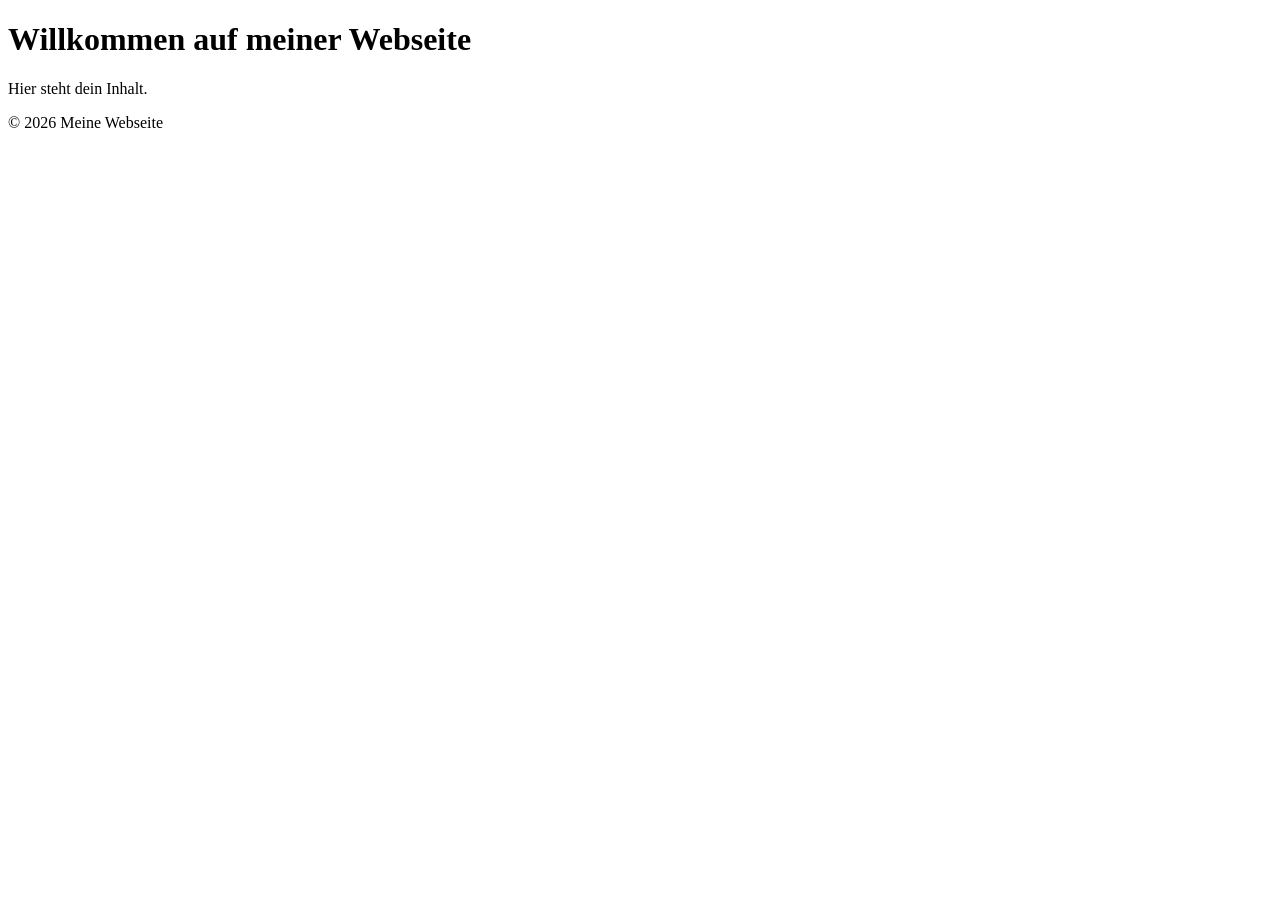
==== index.html @ 04d5dd32 "Portfolio gestartet" ====
<!DOCTYPE html>
<html lang="de">
<head>
  <meta charset="UTF-8">
  <meta name="viewport" content="width=device-width, initial-scale=1.0">
  <title>Meine Webseite</title>
</head>
<body>
  <header>
    <h1>Willkommen auf meiner Webseite</h1>
  </header>

  <main>
    <p>Hier steht dein Inhalt.</p>
  </main>

  <footer>
    <p>&copy; 2026 Meine Webseite</p>
  </footer>
</body>
</html>
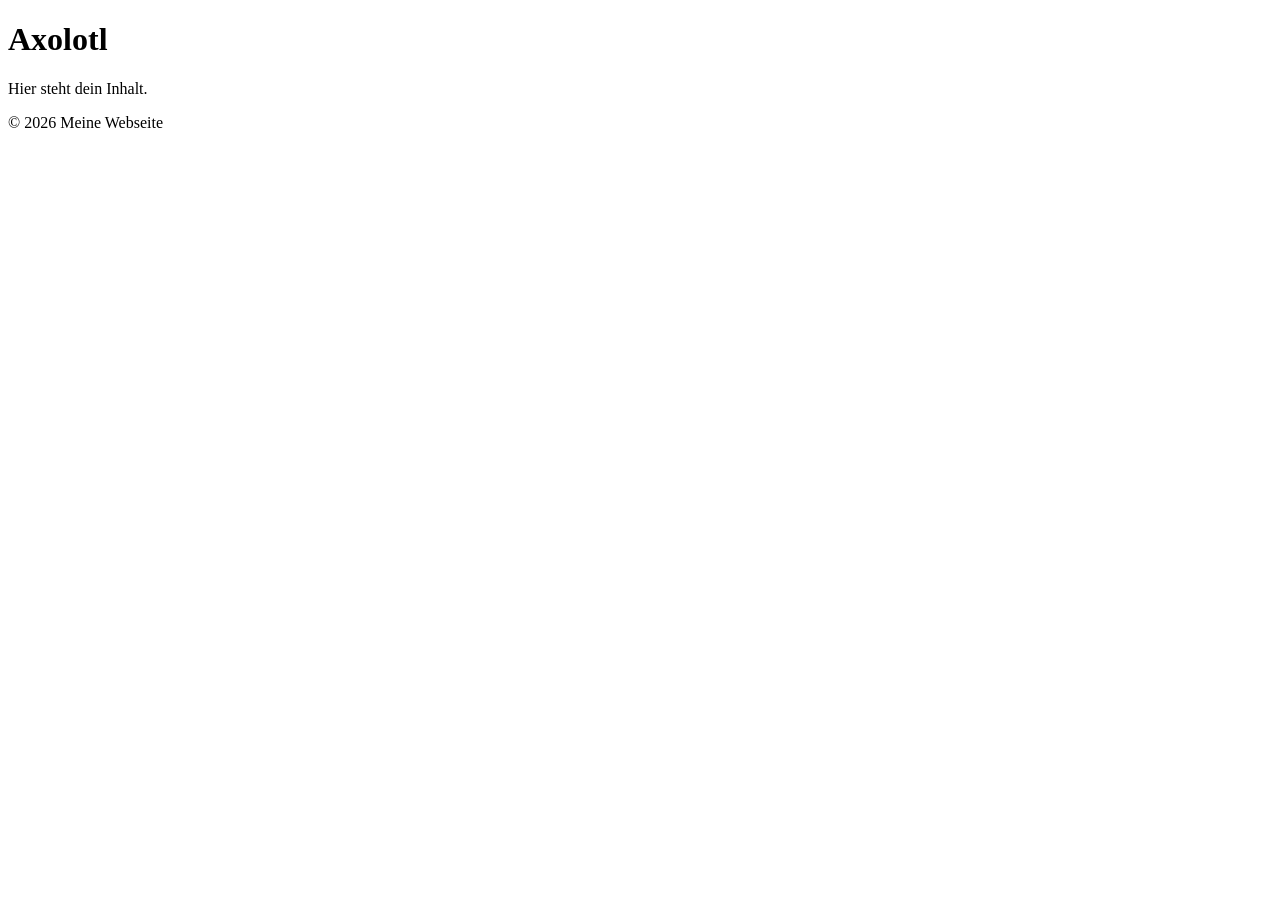
==== commit 63142ef7: "Titel und Überschrift auf Axolotl ändern" ====
--- a/index.html
+++ b/index.html
@@ -3,11 +3,11 @@
 <head>
   <meta charset="UTF-8">
   <meta name="viewport" content="width=device-width, initial-scale=1.0">
-  <title>Meine Webseite</title>
+  <title>Axolotl </title>
 </head>
 <body>
   <header>
-    <h1>Willkommen auf meiner Webseite</h1>
+    <h1>Axolotl</h1>
   </header>
 
   <main>
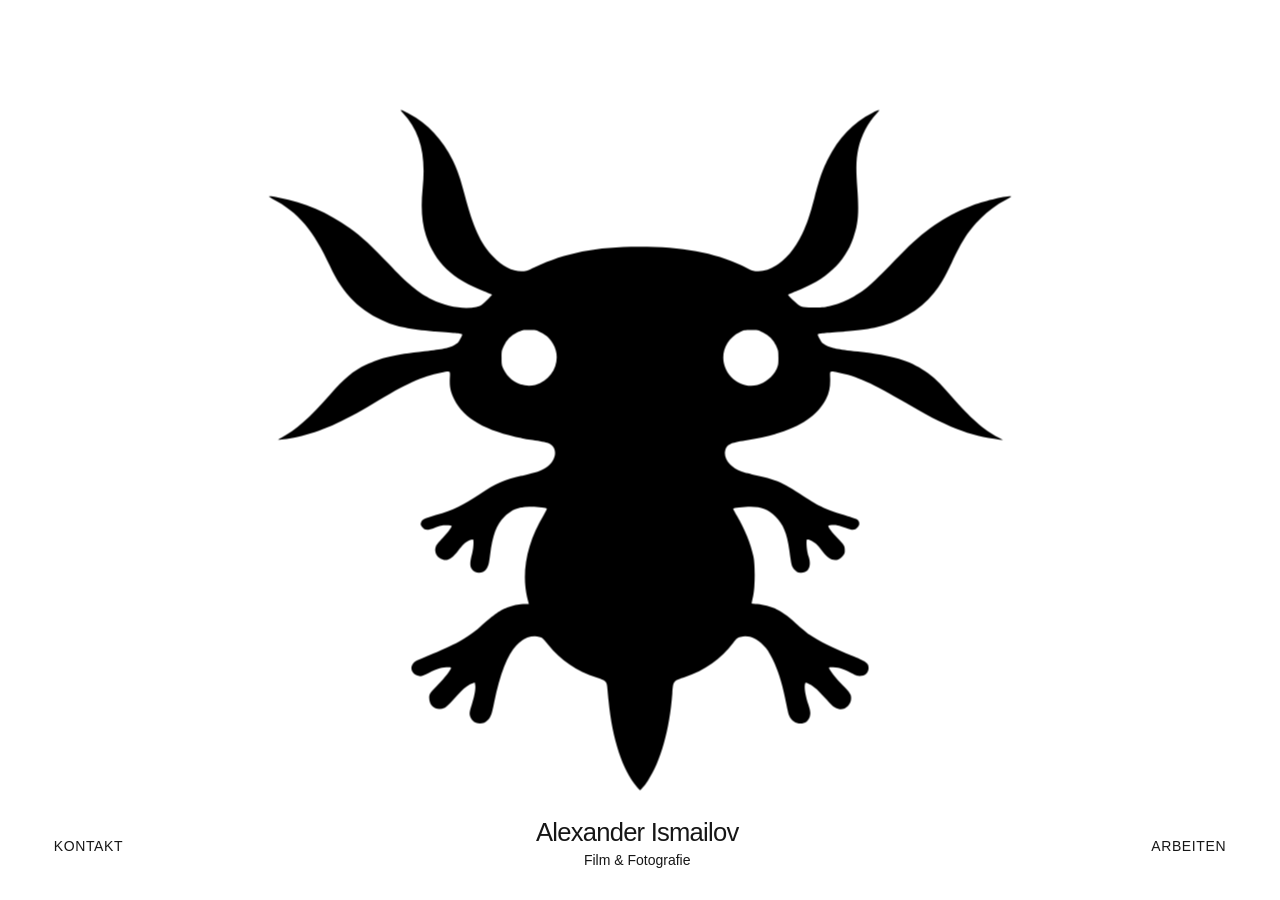
==== commit 1988e017: "Film- und Fotoportfolio veröffentlichen" ====
--- a/index.html
+++ b/index.html
@@ -1,21 +1,171 @@
-<!DOCTYPE html>
+<!doctype html>
 <html lang="de">
-<head>
-  <meta charset="UTF-8">
-  <meta name="viewport" content="width=device-width, initial-scale=1.0">
-  <title>Axolotl </title>
-</head>
-<body>
-  <header>
-    <h1>Axolotl</h1>
-  </header>
+  <head>
+    <meta charset="utf-8">
+    <meta
+      name="viewport"
+      content="width=device-width, initial-scale=1, viewport-fit=cover">
+    <meta name="theme-color" content="#ffffff">
+    <meta
+      name="description"
+      content="Film und Fotografie von Alexander Ismailov aus Emden.">
+    <title>Alexander Ismailov — Film &amp; Fotografie</title>
+    <link rel="icon" href="assets/axolotl.svg" type="image/svg+xml">
+    <link rel="stylesheet" href="styles.css">
+    <script src="beispielmedien.js" defer></script>
+    <script src="media/katalog.js" defer></script>
+    <script src="media/details.js" defer></script>
+    <script src="app.js" defer></script>
+  </head>
+  <body>
+    <main class="scroll-root" id="portfolio" tabindex="-1">
+      <aside class="contact-strip" id="kontakt-oben" aria-label="Kontakt">
+        <span class="contact-label">Kontakt</span>
+        <div class="contact-person">
+          Alexander Ismailov
+          <span>Film &amp; Fotografie · Emden</span>
+        </div>
+        <div class="contact-email" data-contact></div>
+        <button
+          class="close-contact icon-button"
+          type="button"
+          aria-label="Zurück zum Logo"
+        >
+          ×
+        </button>
+      </aside>
 
-  <main>
-    <p>Hier steht dein Inhalt.</p>
-  </main>
+      <header class="hero-film" id="start">
+        <div class="hero-stage film">
+          <div class="hero-white" aria-hidden="true"></div>
+          <img
+            class="hero-logo"
+            src="assets/axolotl.svg"
+            alt=""
+            width="1000"
+            height="915">
+          <div class="hero-cues">
+            <button class="contact-trigger text-button" type="button">
+              Kontakt
+            </button>
+            <h1>
+              Alexander Ismailov
+              <span>Film &amp; Fotografie</span>
+            </h1>
+            <button class="work-trigger text-button" type="button">
+              Arbeiten
+            </button>
+          </div>
+        </div>
+      </header>
 
-  <footer>
-    <p>&copy; 2026 Meine Webseite</p>
-  </footer>
-</body>
+      <div id="film-auswahl"></div>
+      <div id="film-archiv" hidden></div>
+      <div class="archive-control" hidden>
+        <button type="button" aria-expanded="false" aria-controls="film-archiv">
+          Weitere Filme zeigen
+        </button>
+      </div>
+
+      <section class="gallery" id="fotografie" aria-labelledby="foto-titel">
+        <header class="gallery-header">
+          <h2 id="foto-titel">Fotografie</h2>
+          <p class="gallery-note">Ausgewählte Arbeiten</p>
+        </header>
+        <div class="photo-grid" id="foto-auswahl"></div>
+
+        <section class="photo-archive" aria-labelledby="archiv-titel">
+          <header class="archive-header">
+            <h3 id="archiv-titel">Fotogalerie</h3>
+            <div class="gallery-controls">
+              <button
+                type="button"
+                id="zurueck"
+                aria-label="Vorheriges Foto"
+                aria-controls="fotostrecke"
+              >
+                ←
+              </button>
+              <span
+                id="bildnummer"
+                aria-live="polite"
+                aria-atomic="true"
+              ></span>
+              <button
+                type="button"
+                id="weiter"
+                aria-label="Nächstes Foto"
+                aria-controls="fotostrecke"
+              >
+                →
+              </button>
+            </div>
+          </header>
+          <div
+            class="photo-track"
+            id="fotostrecke"
+            tabindex="0"
+            role="region"
+            aria-label="Bilder durchblättern"
+          ></div>
+        </section>
+      </section>
+
+      <footer class="footer" id="kontakt">
+        <div class="footer-top">
+          <span class="eyebrow">Alexander Ismailov</span>
+          <button class="back-top text-button" type="button">
+            Zurück zum Anfang
+          </button>
+        </div>
+        <h2>Kontakt.</h2>
+        <div class="footer-contact">
+          <div data-contact></div>
+          <p>
+            Film &amp; Fotografie
+            <br>
+            Emden, Deutschland
+          </p>
+        </div>
+        <div class="footer-bottom">
+          <a href="assets/axolotl.svg" download>Axolotl-Signet</a>
+          <details class="credits">
+            <summary>Medienquellen</summary>
+            <ul id="quellen"></ul>
+          </details>
+        </div>
+      </footer>
+    </main>
+
+    <!-- Jeder Film erhält dieselben Steuerelemente. app.js setzt Titel und Quelle ein. -->
+    <template id="film-vorlage">
+      <div class="film-player" data-view="crop">
+        <video muted loop playsinline preload="none"></video>
+        <div class="film-shade" aria-hidden="true"></div>
+        <div class="film-description">
+          <span class="eyebrow"></span>
+          <h2></h2>
+        </div>
+        <div class="film-controls">
+          <button type="button" data-action="play">Abspielen</button>
+          <button type="button" data-action="sound" aria-pressed="false">
+            Ton
+          </button>
+          <button type="button" data-action="frame">
+            <svg viewBox="0 0 24 24" aria-hidden="true">
+              <path d="M3 8V5h5m8 0h5v3m0 8v3h-5M8 19H3v-3" />
+            </svg>
+            <span>Ganzes Bild</span>
+          </button>
+        </div>
+        <p class="media-message" role="status"></p>
+      </div>
+    </template>
+    <dialog class="screen-dialog" aria-label="Film im Vollbild"></dialog>
+    <noscript>
+      <p class="no-script">
+        Bitte aktiviere JavaScript, um die Filme und Fotos zu laden.
+      </p>
+    </noscript>
+  </body>
 </html>
--- a/styles.css
+++ b/styles.css
@@ -0,0 +1,1047 @@
+/* Grundlagen: Farben, Typografie und Seitenabstand.
+   --gutter wächst mit der Fensterbreite und bleibt zwischen 24 und 80 Pixeln. */
+:root {
+  --ink: #090909;
+  --paper: #fff;
+  --contact: #686868;
+  --gutter: clamp(24px, 4.2vw, 80px);
+  --screen: 100dvh;
+  color-scheme: light;
+  font-family: Arial, Helvetica, sans-serif;
+  font-synthesis: none;
+  font-weight: 400;
+  background: var(--paper);
+  color: var(--ink);
+}
+
+* {
+  box-sizing: border-box;
+}
+
+html,
+body {
+  width: 100%;
+  height: 100%;
+  margin: 0;
+  overflow: hidden;
+  overscroll-behavior: none;
+}
+
+button,
+a {
+  -webkit-tap-highlight-color: transparent;
+}
+
+button {
+  font: inherit;
+  color: inherit;
+  cursor: pointer;
+  border: 0;
+  background: none;
+}
+
+a {
+  color: inherit;
+  text-decoration: none;
+}
+
+button:focus-visible,
+a:focus-visible,
+summary:focus-visible {
+  outline: 2px solid currentColor;
+  outline-offset: 7px;
+}
+
+button:disabled {
+  cursor: default;
+}
+
+svg {
+  display: block;
+  width: 24px;
+  height: 24px;
+  fill: none;
+  stroke: currentColor;
+  stroke-width: 1.5;
+  stroke-linecap: round;
+  stroke-linejoin: round;
+}
+
+[hidden] {
+  display: none !important;
+}
+
+/* Scrollbereich: Das Portfolio scrollt innerhalb von <main>. app.js setzt
+   die Startposition beim Logo und blendet die Seite über .is-ready ein. */
+.scroll-root {
+  position: fixed;
+  inset: 0;
+  height: 100dvh;
+  overflow-y: auto;
+  overflow-x: hidden;
+  overscroll-behavior: none;
+  scrollbar-width: none;
+  overflow-anchor: none;
+  touch-action: pan-y pinch-zoom;
+  opacity: 0;
+  outline: none !important;
+}
+
+.scroll-root::-webkit-scrollbar {
+  display: none;
+}
+
+.is-ready .scroll-root {
+  opacity: 1;
+}
+
+/* Kontaktleiste: Das Raster ordnet Beschriftung, Name, E-Mail und Schließen-Knopf an. */
+.contact-strip {
+  min-height: 144px;
+  padding: 28px var(--gutter);
+  padding-top: max(28px, env(safe-area-inset-top));
+  display: grid;
+  grid-template-columns: 1fr 1.5fr 1.5fr 44px;
+  gap: 24px;
+  align-items: center;
+  background: var(--contact);
+  color: white;
+}
+
+.contact-label {
+  text-transform: uppercase;
+  font-size: 0.8rem;
+  letter-spacing: 0.12em;
+}
+
+.contact-person {
+  font-size: 1.25rem;
+  line-height: 1.4;
+}
+
+.contact-person > span,
+.contact-email > span {
+  display: block;
+  font-size: 0.8125rem;
+  margin-top: 5px;
+  color: #e1e1e1;
+}
+
+.contact-email > a {
+  font-size: clamp(1rem, 1.7vw, 1.625rem);
+  white-space: nowrap;
+}
+
+.contact-email a span {
+  display: inline-block;
+  margin-left: 12px;
+}
+
+.icon-button {
+  display: inline-flex;
+  align-items: center;
+  justify-content: center;
+  width: 44px;
+  height: 44px;
+  border-radius: 50%;
+  padding: 10px;
+}
+
+.close-contact {
+  border: 1px solid #ffffff55;
+}
+
+/* Filmauftakt: Die zusätzliche Höhe schafft den Scrollweg für die Animation.
+   Die Filmbühne bleibt dabei durch position: sticky am oberen Rand stehen. */
+.hero-film {
+  height: 220dvh;
+  position: relative;
+}
+
+.film {
+  background: #14191c;
+  position: relative;
+  color: white;
+  overflow: hidden;
+}
+
+.hero-stage {
+  position: sticky;
+  top: 0;
+  height: var(--screen);
+  min-height: 420px;
+  isolation: isolate;
+}
+
+.film video {
+  display: block;
+  position: absolute;
+  inset: 0;
+  width: 100%;
+  height: 100%;
+  object-fit: cover;
+  z-index: 0;
+}
+
+.film-shade {
+  position: absolute;
+  inset: 0;
+  background: linear-gradient(
+    180deg,
+    #00000016 0%,
+    transparent 30%,
+    transparent 55%,
+    #0000006b 100%
+  );
+  z-index: 1;
+  pointer-events: none;
+}
+
+/* Über dem Video liegen die weiße Fläche und das Logo. app.js verändert beim
+   Scrollen die CSS-Variablen für Deckkraft, Helligkeit und Größe des Logos. */
+.hero-white {
+  position: absolute;
+  inset: 0;
+  background: #fff;
+  z-index: 2;
+  opacity: var(--white-opacity, 1);
+  pointer-events: none;
+}
+
+.hero-logo {
+  position: absolute;
+  width: min(89vw, 83dvh);
+  height: min(89vw, 83dvh);
+  top: 50%;
+  left: 50%;
+  transform: translate(-50%, -50%) scale(var(--logo-scale, 1));
+  opacity: var(--logo-opacity, 1);
+  z-index: 3;
+  pointer-events: none;
+  will-change: opacity, transform;
+}
+
+.hero-cues {
+  position: absolute;
+  z-index: 4;
+  bottom: 32px;
+  left: var(--gutter);
+  right: var(--gutter);
+  display: flex;
+  justify-content: space-between;
+  color: #161616;
+  opacity: var(--cues-opacity, 1);
+}
+
+.text-button {
+  font-size: 0.8125rem;
+  letter-spacing: 0.045em;
+  padding: 12px 0;
+  display: inline-flex;
+  align-items: center;
+  gap: 18px;
+}
+
+.hero-cues .text-button {
+  text-transform: uppercase;
+}
+
+.text-button span {
+  font-size: 1.125rem;
+}
+
+.text-button:hover,
+.contact-email a:hover,
+.footer-contact a:hover {
+  opacity: 0.65;
+}
+
+/* Filmabschnitte: Beschriftung und Bedienelemente liegen über dem Video. */
+.regular-film {
+  height: 100dvh;
+  min-height: 540px;
+}
+
+/* Hier steht der Filmtitel mit seiner Quellenangabe. Der ganze Block ist
+   zunächst transparent. app.js setzt kurzzeitig .is-described am Player. */
+.film-description {
+  position: absolute;
+  bottom: 64px;
+  left: var(--gutter);
+  right: 210px;
+  z-index: 4;
+  opacity: 0;
+  transform: translateY(8px);
+  transition:
+    opacity 0.9s ease,
+    transform 0.9s ease;
+  pointer-events: none;
+}
+
+.film.is-described .film-description {
+  opacity: 1;
+  transform: translateY(0);
+}
+
+.eyebrow {
+  font-size: 0.75rem;
+  letter-spacing: 0.12em;
+  text-transform: uppercase;
+  line-height: 1.5;
+}
+
+.film-description h2 {
+  font-size: clamp(2rem, 4.8vw, 5rem);
+  font-weight: 400;
+  letter-spacing: -0.045em;
+  line-height: 1.05;
+  margin: 15px 0 14px;
+}
+
+.film-controls {
+  position: absolute;
+  bottom: 64px;
+  right: var(--gutter);
+  z-index: 5;
+  display: flex;
+  gap: 12px;
+  align-items: center;
+}
+
+/* Beim ersten Film gibt app.js die Bedienelemente über .is-revealed frei,
+   sobald das Logo beim Scrollen weit genug ausgeblendet ist. */
+.hero-stage .film-controls {
+  opacity: var(--film-ui-opacity, 0);
+  pointer-events: none;
+}
+
+.hero-stage.is-revealed .film-controls {
+  pointer-events: auto;
+}
+
+.hero-stage:not(.is-revealed) .film-description {
+  opacity: 0;
+}
+
+.media-message {
+  position: absolute;
+  z-index: 6;
+  bottom: 28px;
+  right: var(--gutter);
+  left: var(--gutter);
+  text-align: right;
+  font-size: 0.8125rem;
+  line-height: 1.4;
+  margin: 0;
+  pointer-events: none;
+}
+
+/* Fotogalerie: Zwei unterschiedlich breite Spalten und individuelle Abstände
+   versetzen die Bilder gegeneinander. */
+.gallery {
+  padding: 120px var(--gutter) 140px;
+  background: white;
+}
+
+.gallery-header {
+  position: relative;
+  margin-bottom: 90px;
+}
+
+.gallery-header h2 {
+  font-weight: 400;
+  letter-spacing: -0.07em;
+  line-height: 1;
+  margin: 26px 0 22px;
+  font-size: clamp(3.6rem, 10vw, 10rem);
+}
+
+.gallery-header h2 span {
+  font-size: 0.9rem;
+  vertical-align: top;
+  letter-spacing: 0;
+  display: inline-block;
+  margin: 12px 0 0 12px;
+}
+
+.gallery-note {
+  font-size: 0.8125rem;
+  color: #646464;
+}
+
+.photo-grid {
+  display: grid;
+  grid-template-columns: 1.15fr 1fr;
+  gap: 110px 9vw;
+  align-items: start;
+}
+
+.photo {
+  margin: 0;
+  min-width: 0;
+}
+
+.photo img {
+  display: block;
+  width: 100%;
+  height: auto;
+  object-fit: cover;
+  background: #e7e7e7;
+}
+
+.photo-1 img {
+  aspect-ratio: 4/5;
+}
+
+.photo-2 {
+  padding-top: 24%;
+}
+
+.photo-2 img {
+  aspect-ratio: 4/5;
+}
+
+.photo-3 {
+  width: 82%;
+  margin-top: -12%;
+}
+
+.photo-3 img {
+  aspect-ratio: 4/5;
+}
+
+.photo-4 {
+  margin-top: 10%;
+}
+
+.photo-4 img {
+  aspect-ratio: 7/5;
+}
+
+.photo figcaption {
+  display: flex;
+  justify-content: space-between;
+  gap: 10px;
+  margin-top: 16px;
+  font-size: 0.75rem;
+  line-height: 1.5;
+  letter-spacing: 0.015em;
+}
+
+.photo-category {
+  color: #6b6b6b;
+}
+
+.photo img.is-missing {
+  display: none;
+}
+
+.photo-error {
+  display: grid;
+  place-items: center;
+  aspect-ratio: 4/5;
+  background: #efefef;
+  color: #555;
+  padding: 24px;
+  text-align: center;
+}
+
+/* Fußbereich mit Kontaktmöglichkeiten und aufklappbaren Bildnachweisen. */
+.footer {
+  background: #151515;
+  color: #fff;
+  padding: 50px var(--gutter) 32px;
+}
+
+.footer-top {
+  display: flex;
+  align-items: center;
+  justify-content: space-between;
+  gap: 24px;
+}
+
+.footer h2 {
+  font-size: clamp(5rem, 17vw, 18rem);
+  line-height: 0.9;
+  letter-spacing: -0.075em;
+  font-weight: 400;
+  margin: 100px 0 60px;
+}
+
+.footer-contact {
+  display: flex;
+  justify-content: space-between;
+  align-items: start;
+  gap: 32px;
+  padding-bottom: 110px;
+}
+
+.footer-contact a {
+  font-size: clamp(1.35rem, 3.2vw, 3.5rem);
+  letter-spacing: -0.025em;
+  overflow-wrap: anywhere;
+}
+
+.footer-contact a span {
+  display: inline-block;
+  margin-left: 20px;
+}
+
+.footer-contact p {
+  font-size: 0.9375rem;
+  line-height: 1.65;
+  color: #c6c6c6;
+  margin: 0;
+  flex-shrink: 0;
+}
+
+.footer-bottom {
+  border-top: 1px solid #ffffff30;
+  padding-top: 24px;
+  display: flex;
+  justify-content: space-between;
+  align-items: start;
+  gap: 24px;
+  font-size: 0.75rem;
+  line-height: 1.5;
+  color: #aaa;
+}
+
+.footer-bottom a:hover {
+  color: white;
+}
+
+.credits {
+  max-width: 470px;
+  text-align: right;
+}
+
+.credits summary {
+  cursor: pointer;
+  list-style: none;
+  text-decoration: underline;
+  text-underline-offset: 4px;
+}
+
+.credits summary::-webkit-details-marker {
+  display: none;
+}
+
+.no-script {
+  position: fixed;
+  bottom: 0;
+  left: 0;
+  right: 0;
+  padding: 16px;
+  background: #fff;
+  color: #000;
+  z-index: 20;
+}
+
+/* Große Bildschirme: Das Logo bekommt mehr Platz. */
+@media (min-width: 1600px) {
+  .hero-logo {
+    width: min(90vw, 89dvh);
+    height: min(90vw, 89dvh);
+  }
+}
+
+/* Schmale Bildschirme: Die Kontaktleiste wird zweispaltig. Filmtitel und
+   Bedienelemente stehen übereinander, damit sie sich nicht überdecken. */
+@media (max-width: 760px) {
+  :root {
+    --gutter: 24px;
+  }
+
+  .contact-strip {
+    grid-template-columns: 1fr 44px;
+    gap: 12px;
+    min-height: 194px;
+    padding-top: max(20px, env(safe-area-inset-top));
+    padding-bottom: 20px;
+  }
+
+  .contact-label {
+    display: none;
+  }
+
+  .contact-person {
+    font-size: 1.05rem;
+  }
+
+  .contact-person > span {
+    font-size: 0.75rem;
+  }
+
+  .contact-email {
+    grid-column: 1;
+    grid-row: 2;
+  }
+
+  .contact-email > a {
+    font-size: 1.25rem;
+  }
+
+  .contact-email > span {
+    font-size: 0.75rem;
+  }
+
+  .close-contact {
+    grid-column: 2;
+    grid-row: 1/3;
+  }
+
+  .hero-logo {
+    width: 94vw;
+    height: 94vw;
+    max-height: 78dvh;
+    max-width: 78dvh;
+  }
+
+  .hero-cues {
+    bottom: max(26px, env(safe-area-inset-bottom));
+  }
+
+  .hero-film {
+    height: 205dvh;
+  }
+
+  .hero-stage {
+    min-height: 360px;
+  }
+
+  .regular-film {
+    min-height: 480px;
+  }
+
+  .film-description {
+    bottom: 114px;
+    right: var(--gutter);
+  }
+
+  .film-description h2 {
+    font-size: clamp(2rem, 8.5vw, 3.5rem);
+    max-width: 90%;
+    margin: 12px 0;
+  }
+
+  .film-controls {
+    bottom: max(34px, env(safe-area-inset-bottom));
+    gap: 10px;
+  }
+
+  .media-message {
+    bottom: 10px;
+    font-size: 0.75rem;
+  }
+
+  .gallery {
+    padding: 78px var(--gutter) 84px;
+  }
+
+  .gallery-header {
+    margin-bottom: 55px;
+  }
+
+  .gallery-header h2 {
+    font-size: clamp(2.5rem, 12.3vw, 5.8rem);
+    letter-spacing: -0.06em;
+    white-space: nowrap;
+  }
+
+  .gallery-header h2 span {
+    font-size: 0.75rem;
+    margin: 4px 0 0 3px;
+  }
+
+  .photo-grid {
+    gap: 42px 20px;
+    grid-template-columns: 1fr 1fr;
+  }
+
+  .photo-1 {
+    grid-column: 1/-1;
+    width: 88%;
+  }
+
+  .photo-2 {
+    grid-column: 1/-1;
+    justify-self: end;
+    width: 75%;
+    padding-top: 0;
+  }
+
+  .photo-3 {
+    width: 100%;
+    margin-top: 0;
+  }
+
+  .photo-4 {
+    margin-top: 55%;
+  }
+
+  .photo-4 img {
+    aspect-ratio: 4/5;
+  }
+
+  .photo figcaption {
+    font-size: 0.75rem;
+    flex-direction: column;
+    gap: 2px;
+    margin-top: 12px;
+  }
+
+  .photo-category {
+    display: none;
+  }
+
+  .footer {
+    padding-top: 32px;
+  }
+
+  .footer-top {
+    align-items: start;
+  }
+
+  .footer-top .eyebrow {
+    max-width: 130px;
+  }
+
+  .back-top {
+    font-size: 0.75rem;
+    padding-top: 0;
+    gap: 8px;
+  }
+
+  .footer h2 {
+    font-size: clamp(4.7rem, 19vw, 9rem);
+    margin: 80px 0 40px;
+  }
+
+  .footer-contact {
+    flex-direction: column;
+    padding-bottom: 65px;
+    gap: 36px;
+  }
+
+  .footer-contact a {
+    font-size: clamp(1.25rem, 6.5vw, 2.5rem);
+  }
+
+  .footer-contact a span {
+    margin-left: 10px;
+  }
+
+  .footer-bottom {
+    display: grid;
+    grid-template-columns: 1fr 1fr;
+    gap: 22px 10px;
+  }
+
+  .footer-bottom > a {
+    text-align: right;
+  }
+
+  .credits {
+    grid-column: 1/-1;
+    text-align: left;
+  }
+
+  .footer-contact p {
+    font-size: 0.875rem;
+  }
+}
+
+/* Niedrige Fenster im Querformat: Kleinere Abstände halten die Filmsteuerung im Bild. */
+@media (max-height: 500px) and (orientation: landscape) {
+  .hero-logo {
+    width: 76dvh;
+    height: 76dvh;
+  }
+
+  .hero-cues {
+    bottom: 10px;
+  }
+
+  .film-description {
+    bottom: 35px;
+  }
+
+  .film-description h2 {
+    font-size: 2rem;
+  }
+
+  .film-controls {
+    bottom: 35px;
+  }
+
+  .regular-film,
+  .hero-stage {
+    min-height: 100dvh;
+  }
+}
+
+/* Bei reduzierter Bewegung entfallen CSS-Animationen und Übergänge. */
+@media (prefers-reduced-motion: reduce) {
+  *,
+  *::before,
+  *::after {
+    animation: none !important;
+    transition: none !important;
+    scroll-behavior: auto !important;
+  }
+
+  .hero-logo {
+    will-change: auto;
+  }
+}
+
+.text-button {
+  font-size: 0.875rem;
+}
+
+.hero-logo {
+  /* Beim Öffnen der Kontaktleiste korrigiert app.js die vertikale Logoposition. */
+  margin-top: var(--pull-offset, 0px);
+}
+
+@media (max-width: 760px) {
+  .contact-person,
+  .contact-email {
+    min-width: 0;
+  }
+
+  .contact-email > a {
+    white-space: normal;
+    overflow-wrap: anywhere;
+  }
+
+  .gallery-header h2 {
+    white-space: normal;
+    overflow-wrap: anywhere;
+  }
+}
+
+/* Das SVG wird als Bild geladen. Seine Helligkeit folgt dem Intro beim Scrollen. */
+.hero-logo {
+  object-fit: contain;
+  background: transparent;
+  filter: invert(var(--logo-brightness, 0));
+}
+.hero-cues {
+  align-items: end;
+  gap: 1rem;
+}
+.hero-cues h1 {
+  margin: 0;
+  text-align: center;
+  font-size: clamp(1rem, 2vw, 1.6rem);
+  font-weight: 500;
+  letter-spacing: -0.03em;
+}
+.hero-cues h1 span {
+  display: block;
+  margin-top: 0.35em;
+  font-size: 0.875rem;
+  font-weight: 400;
+  letter-spacing: 0;
+}
+.hero-cues button {
+  min-height: 44px;
+}
+
+/* object-fit: contain hält die Proportionen. Nur der Ausschnitt wird vergrößert. */
+.film-player {
+  position: absolute;
+  inset: 0;
+  overflow: hidden;
+  background: #111;
+  color: white;
+}
+.film-player video {
+  display: block;
+  position: absolute;
+  inset: 0;
+  width: 100%;
+  height: 100%;
+  object-fit: contain;
+  transform: scale(1);
+  transition: transform 650ms cubic-bezier(0.2, 0.72, 0.25, 1);
+}
+.film-player[data-view="crop"] video {
+  transform: scale(var(--crop-scale, 1.12));
+}
+.film-player.is-described .film-description {
+  opacity: 1;
+  transform: translateY(0);
+}
+.film-description {
+  right: min(45%, 26rem);
+}
+.film-controls {
+  gap: 0.5rem;
+  flex-wrap: wrap;
+}
+.film-controls button,
+.archive-control button,
+.gallery-controls button {
+  display: inline-flex;
+  align-items: center;
+  justify-content: center;
+  gap: 0.5rem;
+  min-height: 44px;
+  min-width: 44px;
+  padding: 0.65rem 1rem;
+  border: 1px solid currentColor;
+  border-radius: 2rem;
+  font-size: 0.875rem;
+}
+.film-controls button {
+  background: #151515db;
+  color: white;
+  border-color: #ffffff80;
+}
+.film-controls button:hover,
+.film-controls button[aria-pressed="true"] {
+  background: white;
+  color: #151515;
+}
+.film-controls svg {
+  width: 18px;
+  height: 18px;
+}
+.hero-stage .film-controls {
+  opacity: 0;
+  transition: opacity 0.35s;
+}
+.hero-stage.is-revealed .film-controls {
+  opacity: 1;
+}
+.screen-dialog {
+  position: fixed;
+  inset: 0;
+  margin: 0;
+  border: 0;
+  padding: 0;
+  width: 100%;
+  height: 100dvh;
+  max-width: none;
+  max-height: none;
+  background: black;
+}
+.screen-dialog::backdrop {
+  background: black;
+}
+.film-player[data-view="full"] .film-controls {
+  opacity: 1;
+  pointer-events: auto;
+}
+
+.archive-control {
+  padding: 2rem var(--gutter);
+  background: #151515;
+  color: white;
+  text-align: center;
+}
+.archive-control button:hover {
+  background: white;
+  color: #151515;
+}
+
+/* Eine Folie füllt genau die Breite des Scrollbereichs. Das Einrasten
+   funktioniert auch beim Wischen ohne eigenen Touch-Event-Handler. */
+.photo-archive {
+  margin-top: clamp(5rem, 12vw, 12rem);
+  border-top: 1px solid #c4c4c4;
+  padding-top: 1.5rem;
+}
+.archive-header,
+.gallery-controls {
+  display: flex;
+  align-items: center;
+  gap: 0.75rem;
+}
+.archive-header {
+  justify-content: space-between;
+  flex-wrap: wrap;
+  margin-bottom: 1.5rem;
+}
+.archive-header h3 {
+  margin: 0;
+  font-size: clamp(1.7rem, 4vw, 4rem);
+  font-weight: 400;
+  letter-spacing: -0.055em;
+}
+.gallery-controls {
+  font-variant-numeric: tabular-nums;
+  font-size: 0.875rem;
+}
+.gallery-controls button {
+  padding: 0;
+  font-size: 1.25rem;
+}
+.gallery-controls button:disabled {
+  opacity: 0.35;
+}
+.photo-track {
+  display: flex;
+  overflow-x: auto;
+  scroll-snap-type: x mandatory;
+  overscroll-behavior-x: contain;
+}
+.gallery-slide {
+  flex: 0 0 100%;
+  min-width: 0;
+  margin: 0;
+  scroll-snap-align: start;
+}
+.gallery-slide img,
+.gallery-slide .photo-error {
+  display: block;
+  width: 100%;
+  height: clamp(16rem, 68dvh, 55rem);
+  object-fit: contain;
+  background: #f1f1ef;
+}
+.gallery-slide figcaption {
+  padding: 0.8rem 0;
+  font-size: 0.875rem;
+}
+.photo-track:focus-visible {
+  outline: 2px solid currentColor;
+  outline-offset: 4px;
+}
+@media (max-width: 760px) {
+  .film-description {
+    right: var(--gutter);
+    bottom: 7rem;
+  }
+  .film-controls {
+    left: var(--gutter);
+    right: auto;
+  }
+  .film-controls button {
+    padding-inline: 0.75rem;
+  }
+  .gallery-slide img,
+  .gallery-slide .photo-error {
+    height: clamp(15rem, 52dvh, 36rem);
+  }
+  .hero-cues {
+    gap: 0.25rem;
+  }
+  .hero-cues h1 {
+    font-size: 1rem;
+  }
+  .hero-cues h1 span {
+    font-size: 0.75rem;
+  }
+}
+@media (max-height: 500px) and (orientation: landscape) {
+  .film-controls {
+    bottom: 1rem;
+  }
+  .film-description {
+    bottom: 4.5rem;
+  }
+}
